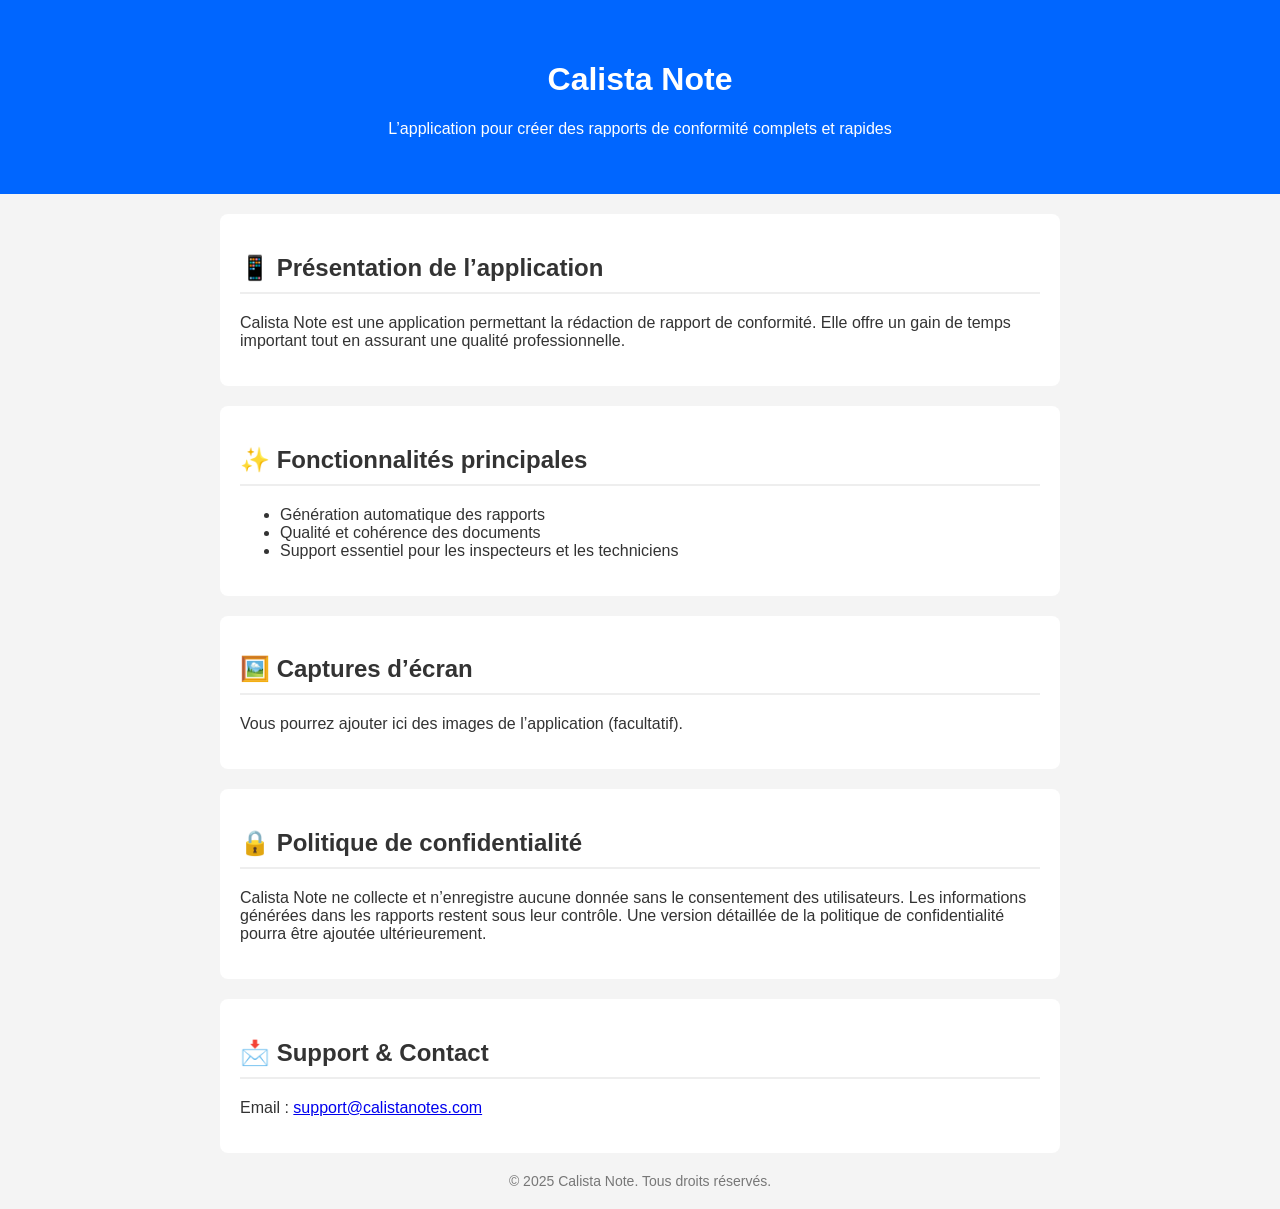
==== index.html @ 33434c9d "Create index.html" ====
<!DOCTYPE html>
<html lang="fr">
<head>
  <meta charset="UTF-8">
  <meta name="viewport" content="width=device-width, initial-scale=1.0">
  <title>Calista Note</title>
  <style>
    body {
      font-family: Arial, sans-serif;
      margin: 0;
      background: #f4f4f4;
      color: #333;
    }
    header {
      background: #0066ff;
      color: white;
      text-align: center;
      padding: 40px 20px;
    }
    section {
      max-width: 800px;
      margin: auto;
      padding: 20px;
      background: white;
      margin-top: 20px;
      border-radius: 8px;
    }
    h2 {
      border-bottom: 2px solid #eee;
      padding-bottom: 10px;
    }
    .footer {
      text-align: center;
      padding: 20px;
      font-size: 14px;
      color: #777;
    }
  </style>
</head>
<body>

  <header>
    <h1>Calista Note</h1>
    <p>L’application pour créer des rapports de conformité complets et rapides</p>
  </header>

  <section>
    <h2>📱 Présentation de l’application</h2>
    <p>
      Calista Note est une application permettant la rédaction de rapport de conformité.
      Elle offre un gain de temps important tout en assurant une qualité professionnelle.
    </p>
  </section>

  <section>
    <h2>✨ Fonctionnalités principales</h2>
    <ul>
      <li>Génération automatique des rapports</li>
      <li>Qualité et cohérence des documents</li>
      <li>Support essentiel pour les inspecteurs et les techniciens</li>
    </ul>
  </section>

  <section>
    <h2>🖼️ Captures d’écran</h2>
    <p>
      Vous pourrez ajouter ici des images de l’application (facultatif).
    </p>
  </section>

  <section>
    <h2>🔒 Politique de confidentialité</h2>
    <p>
      Calista Note ne collecte et n’enregistre aucune donnée sans le consentement des utilisateurs.
      Les informations générées dans les rapports restent sous leur contrôle.
      Une version détaillée de la politique de confidentialité pourra être ajoutée ultérieurement.
    </p>
  </section>

  <section>
    <h2>📩 Support & Contact</h2>
    <p>Email : <a href="mailto:support@calistanotes.com">support@calistanotes.com</a></p>
  </section>

  <div class="footer">
    © 2025 Calista Note. Tous droits réservés.
  </div>

</body>
</html>
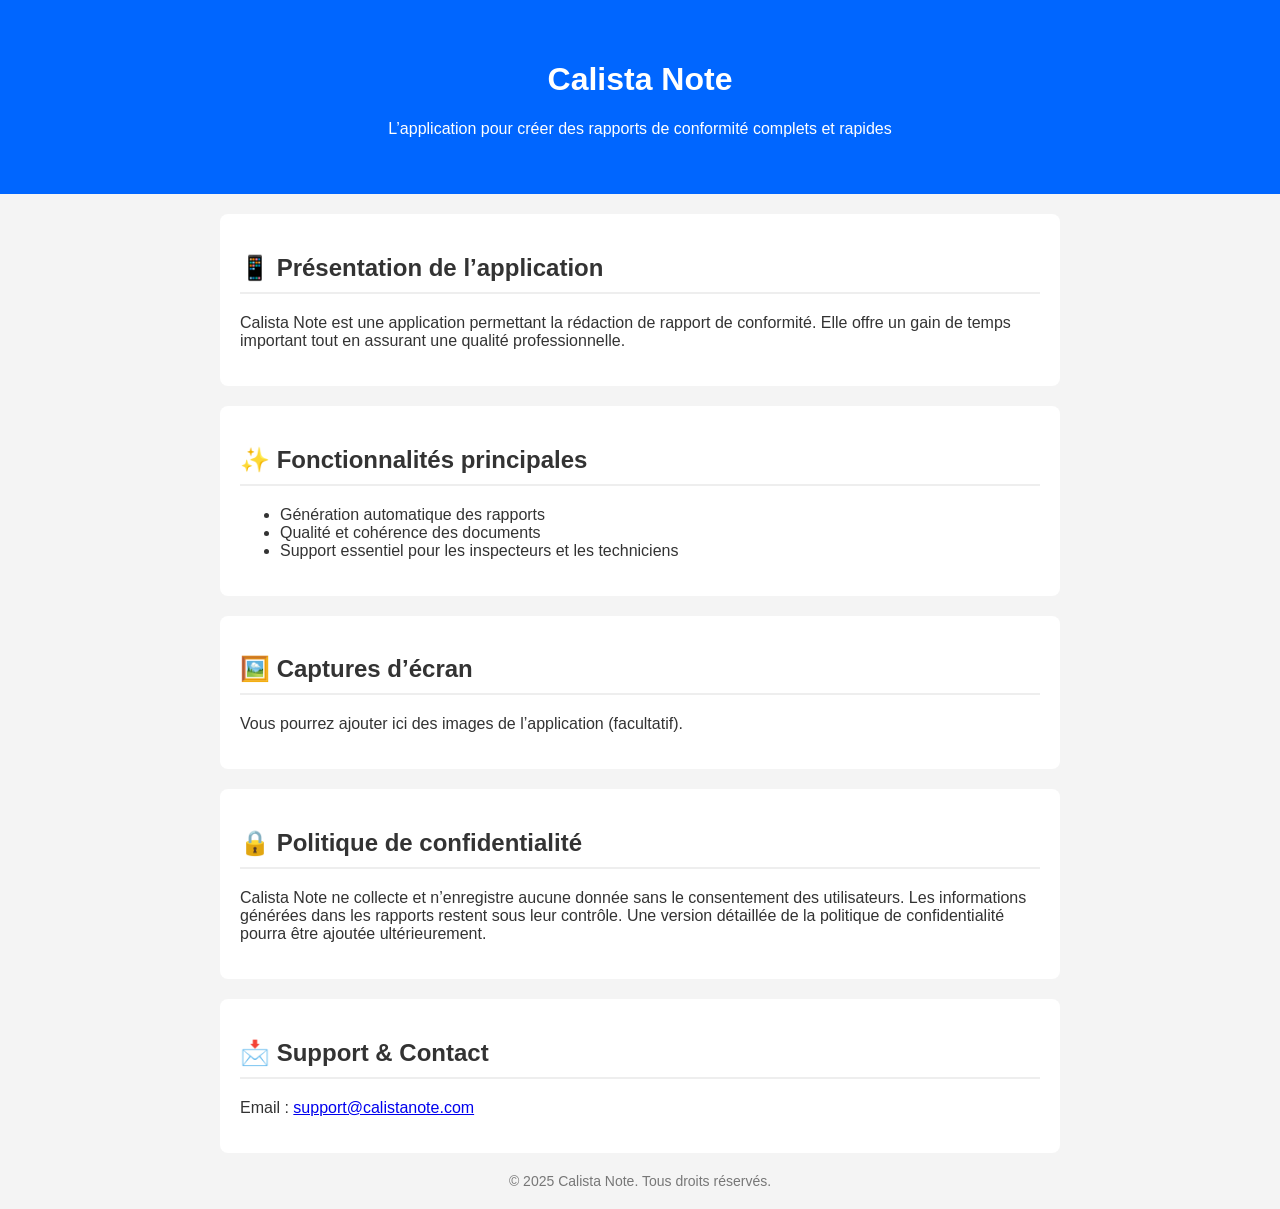
==== commit 5b332c4b: "Update index.html" ====
--- a/index.html
+++ b/index.html
@@ -79,7 +79,7 @@
 
   <section>
     <h2>📩 Support & Contact</h2>
-    <p>Email : <a href="mailto:support@calistanotes.com">support@calistanotes.com</a></p>
+    <p>Email : <a href="mailto:support@calistanote.com">support@calistanote.com</a></p>
   </section>
 
   <div class="footer">
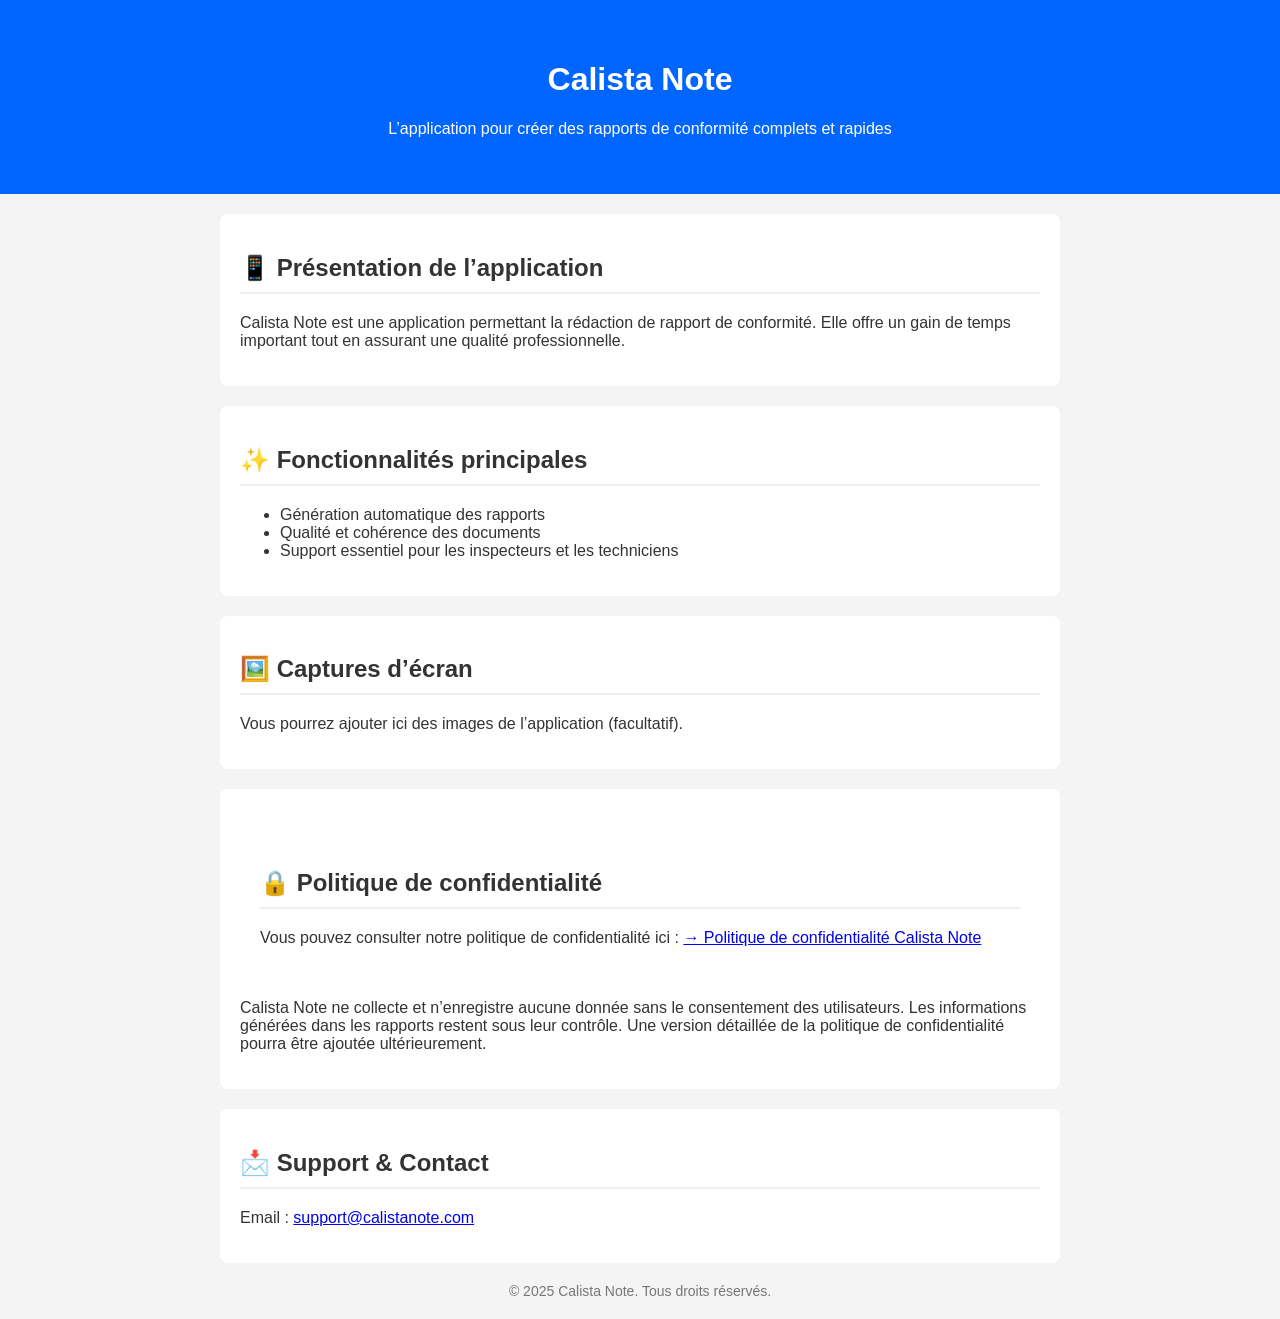
==== commit 27c6929c: "Update index.html" ====
--- a/index.html
+++ b/index.html
@@ -69,7 +69,13 @@
   </section>
 
   <section>
-    <h2>🔒 Politique de confidentialité</h2>
+    <section>
+  <h2>🔒 Politique de confidentialité</h2>
+  <p>
+    Vous pouvez consulter notre politique de confidentialité ici :
+    <a href="privacy.html">→ Politique de confidentialité Calista Note</a>
+  </p>
+</section>    
     <p>
       Calista Note ne collecte et n’enregistre aucune donnée sans le consentement des utilisateurs.
       Les informations générées dans les rapports restent sous leur contrôle.
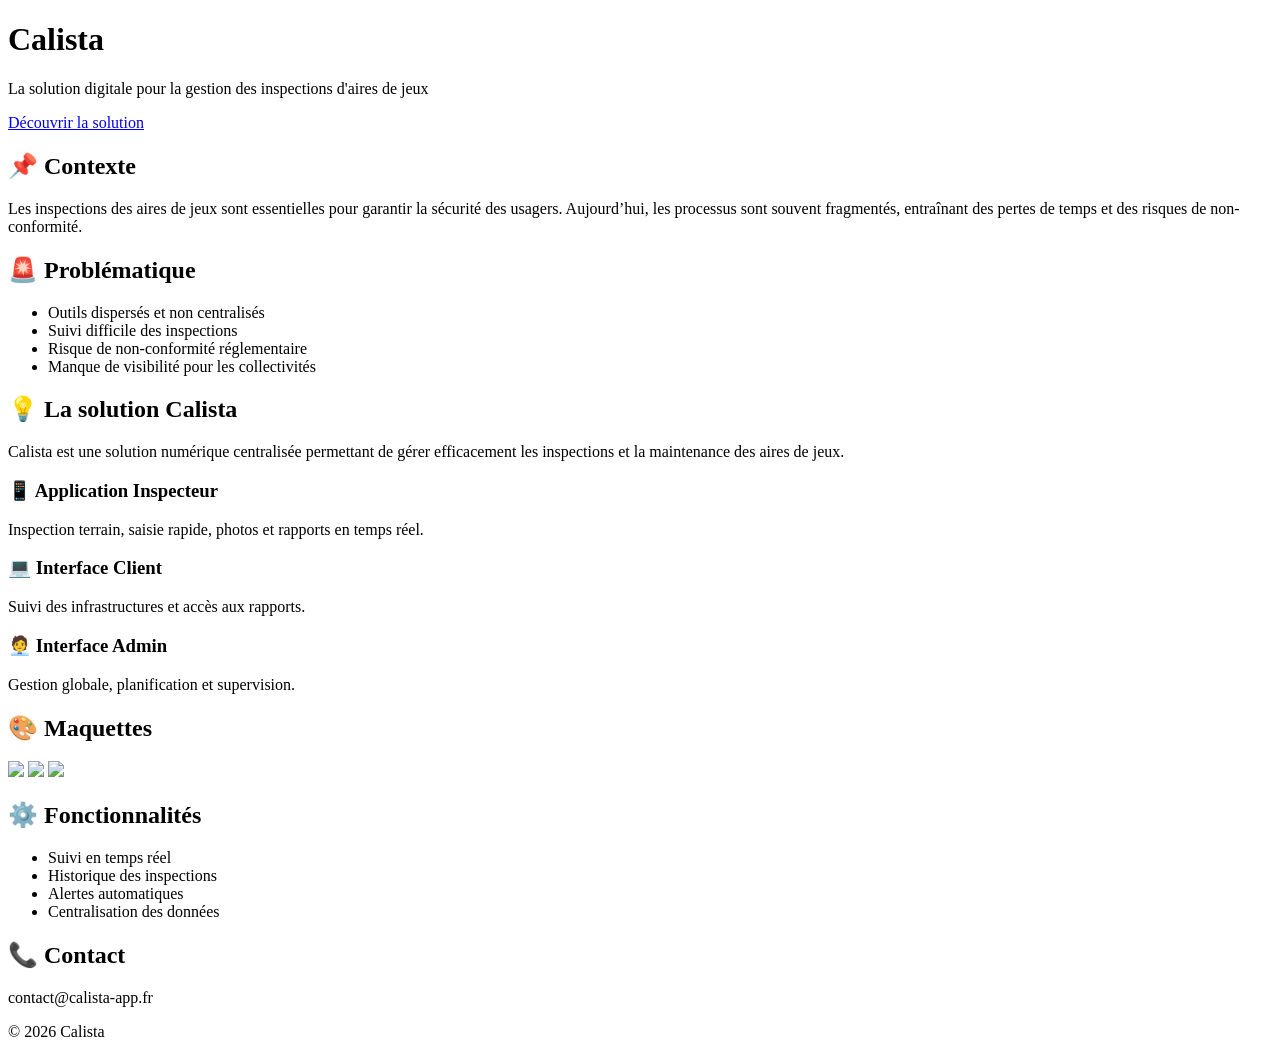
==== commit 9ebf026e: "Update index.htmlte" ====
--- a/index.html
+++ b/index.html
@@ -1,96 +1,93 @@
 <!DOCTYPE html>
 <html lang="fr">
 <head>
-  <meta charset="UTF-8">
-  <meta name="viewport" content="width=device-width, initial-scale=1.0">
-  <title>Calista Note</title>
-  <style>
-    body {
-      font-family: Arial, sans-serif;
-      margin: 0;
-      background: #f4f4f4;
-      color: #333;
-    }
-    header {
-      background: #0066ff;
-      color: white;
-      text-align: center;
-      padding: 40px 20px;
-    }
-    section {
-      max-width: 800px;
-      margin: auto;
-      padding: 20px;
-      background: white;
-      margin-top: 20px;
-      border-radius: 8px;
-    }
-    h2 {
-      border-bottom: 2px solid #eee;
-      padding-bottom: 10px;
-    }
-    .footer {
-      text-align: center;
-      padding: 20px;
-      font-size: 14px;
-      color: #777;
-    }
-  </style>
+<meta charset="UTF-8">
+<meta name="viewport" content="width=device-width, initial-scale=1.0">
+<title>Calista - Gestion des inspections</title>
+<link rel="stylesheet" href="style.css">
 </head>
+
 <body>
 
-  <header>
-    <h1>Calista Note</h1>
-    <p>L’application pour créer des rapports de conformité complets et rapides</p>
-  </header>
+<header class="hero">
+    <div class="hero-content">
+        <h1>Calista</h1>
+        <p>La solution digitale pour la gestion des inspections d'aires de jeux</p>
+        <a href="#solution" class="btn">Découvrir la solution</a>
+    </div>
+</header>
 
-  <section>
-    <h2>📱 Présentation de l’application</h2>
+<section class="section">
+    <h2>📌 Contexte</h2>
     <p>
-      Calista Note est une application permettant la rédaction de rapport de conformité.
-      Elle offre un gain de temps important tout en assurant une qualité professionnelle.
+        Les inspections des aires de jeux sont essentielles pour garantir la sécurité des usagers.
+        Aujourd’hui, les processus sont souvent fragmentés, entraînant des pertes de temps
+        et des risques de non-conformité.
     </p>
-  </section>
+</section>
 
-  <section>
-    <h2>✨ Fonctionnalités principales</h2>
+<section class="section dark">
+    <h2>🚨 Problématique</h2>
     <ul>
-      <li>Génération automatique des rapports</li>
-      <li>Qualité et cohérence des documents</li>
-      <li>Support essentiel pour les inspecteurs et les techniciens</li>
+        <li>Outils dispersés et non centralisés</li>
+        <li>Suivi difficile des inspections</li>
+        <li>Risque de non-conformité réglementaire</li>
+        <li>Manque de visibilité pour les collectivités</li>
     </ul>
-  </section>
+</section>
 
-  <section>
-    <h2>🖼️ Captures d’écran</h2>
+<section id="solution" class="section">
+    <h2>💡 La solution Calista</h2>
     <p>
-      Vous pourrez ajouter ici des images de l’application (facultatif).
+        Calista est une solution numérique centralisée permettant de gérer efficacement
+        les inspections et la maintenance des aires de jeux.
     </p>
-  </section>
+</section>
 
-  <section>
-    <section>
-  <h2>🔒 Politique de confidentialité</h2>
-  <p>
-    Vous pouvez consulter notre politique de confidentialité ici :
-    <a href="privacy.html">→ Politique de confidentialité Calista Note</a>
-  </p>
-</section>    
-    <p>
-      Calista Note ne collecte et n’enregistre aucune donnée sans le consentement des utilisateurs.
-      Les informations générées dans les rapports restent sous leur contrôle.
-      Une version détaillée de la politique de confidentialité pourra être ajoutée ultérieurement.
-    </p>
-  </section>
+<section class="section cards">
+    <div class="card">
+        <h3>📱 Application Inspecteur</h3>
+        <p>Inspection terrain, saisie rapide, photos et rapports en temps réel.</p>
+    </div>
 
-  <section>
-    <h2>📩 Support & Contact</h2>
-    <p>Email : <a href="mailto:support@calistanote.com">support@calistanote.com</a></p>
-  </section>
+    <div class="card">
+        <h3>💻 Interface Client</h3>
+        <p>Suivi des infrastructures et accès aux rapports.</p>
+    </div>
 
-  <div class="footer">
-    © 2025 Calista Note. Tous droits réservés.
-  </div>
+    <div class="card">
+        <h3>🧑‍💼 Interface Admin</h3>
+        <p>Gestion globale, planification et supervision.</p>
+    </div>
+</section>
+
+<section class="section">
+    <h2>🎨 Maquettes</h2>
+    <div class="gallery">
+        <img src="images/maquette1.png">
+        <img src="images/maquette2.png">
+        <img src="images/maquette3.png">
+    </div>
+</section>
+
+<section class="section dark">
+    <h2>⚙️ Fonctionnalités</h2>
+    <ul>
+        <li>Suivi en temps réel</li>
+        <li>Historique des inspections</li>
+        <li>Alertes automatiques</li>
+        <li>Centralisation des données</li>
+    </ul>
+</section>
+
+<section class="section contact">
+    <h2>📞 Contact</h2>
+    <p>contact@calista-app.fr</p>
+</section>
+
+<footer>
+    <p>© 2026 Calista</p>
+</footer>
 
 </body>
 </html>
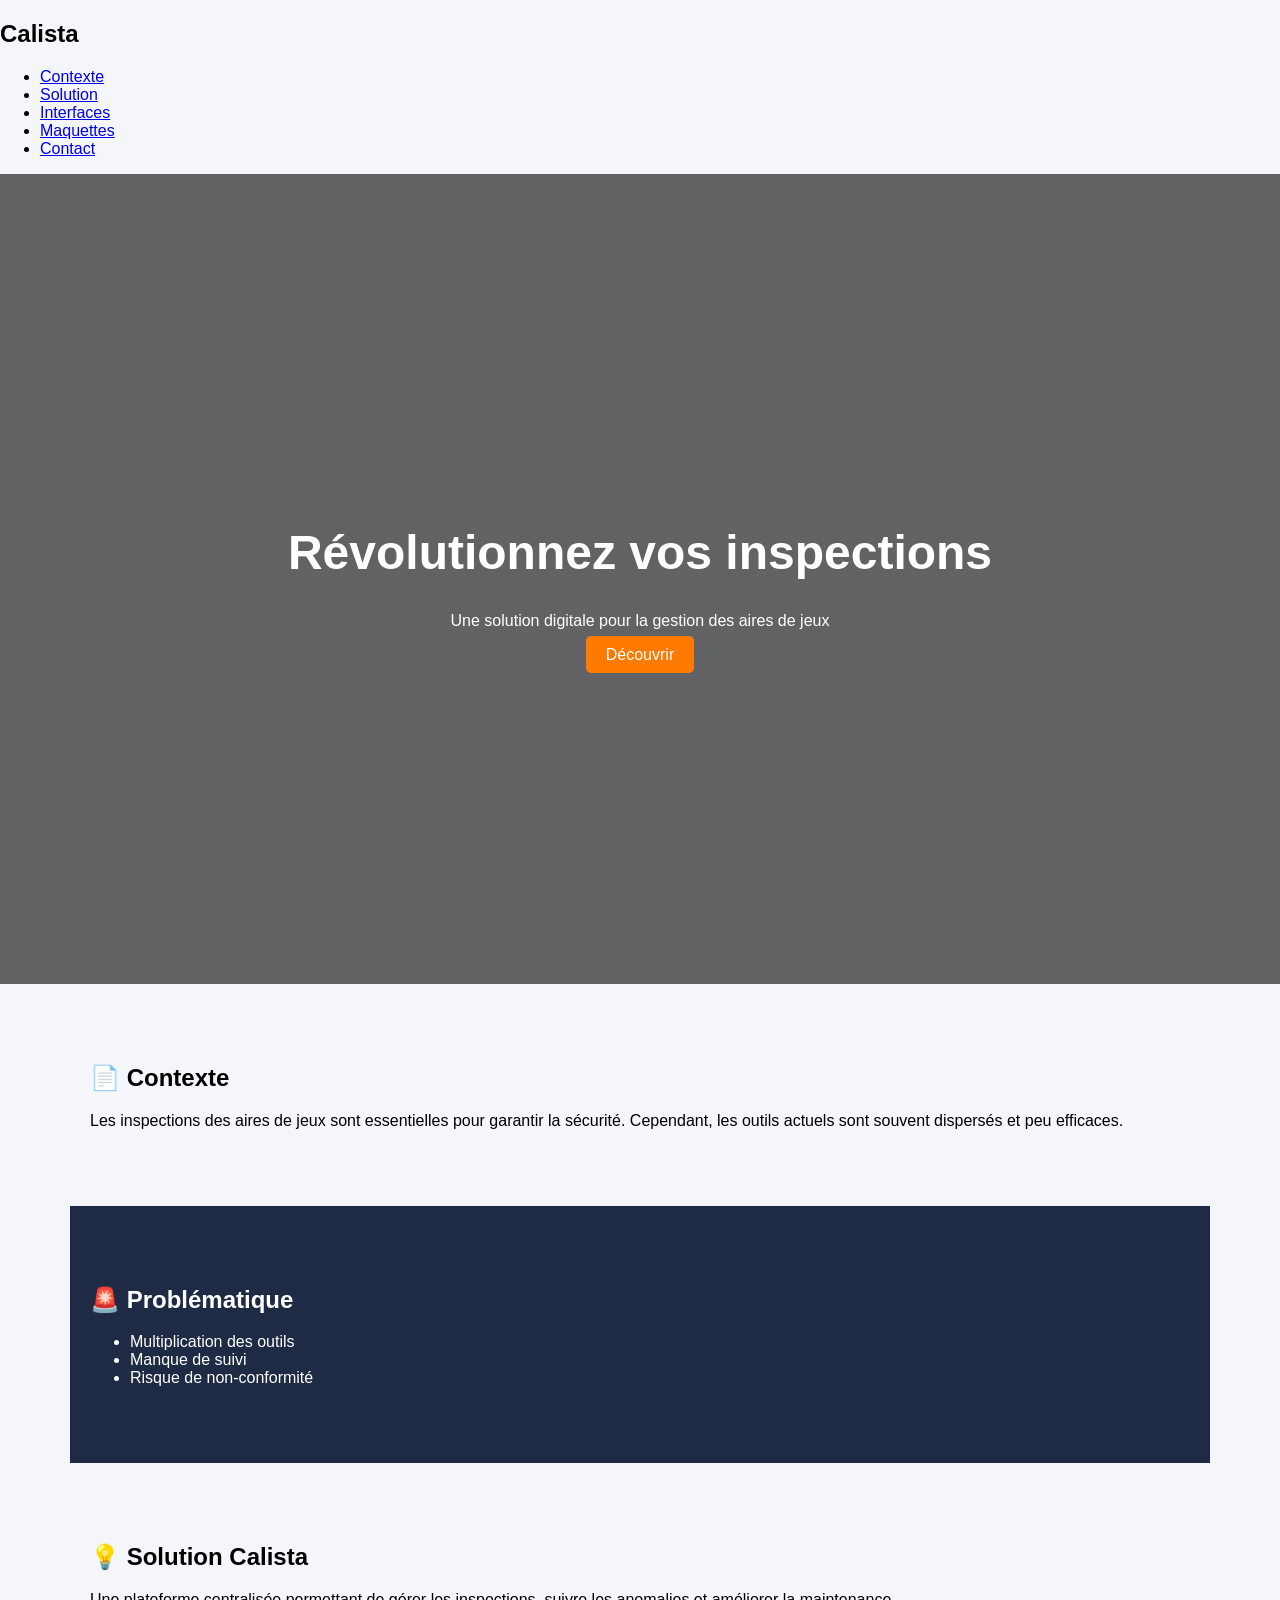
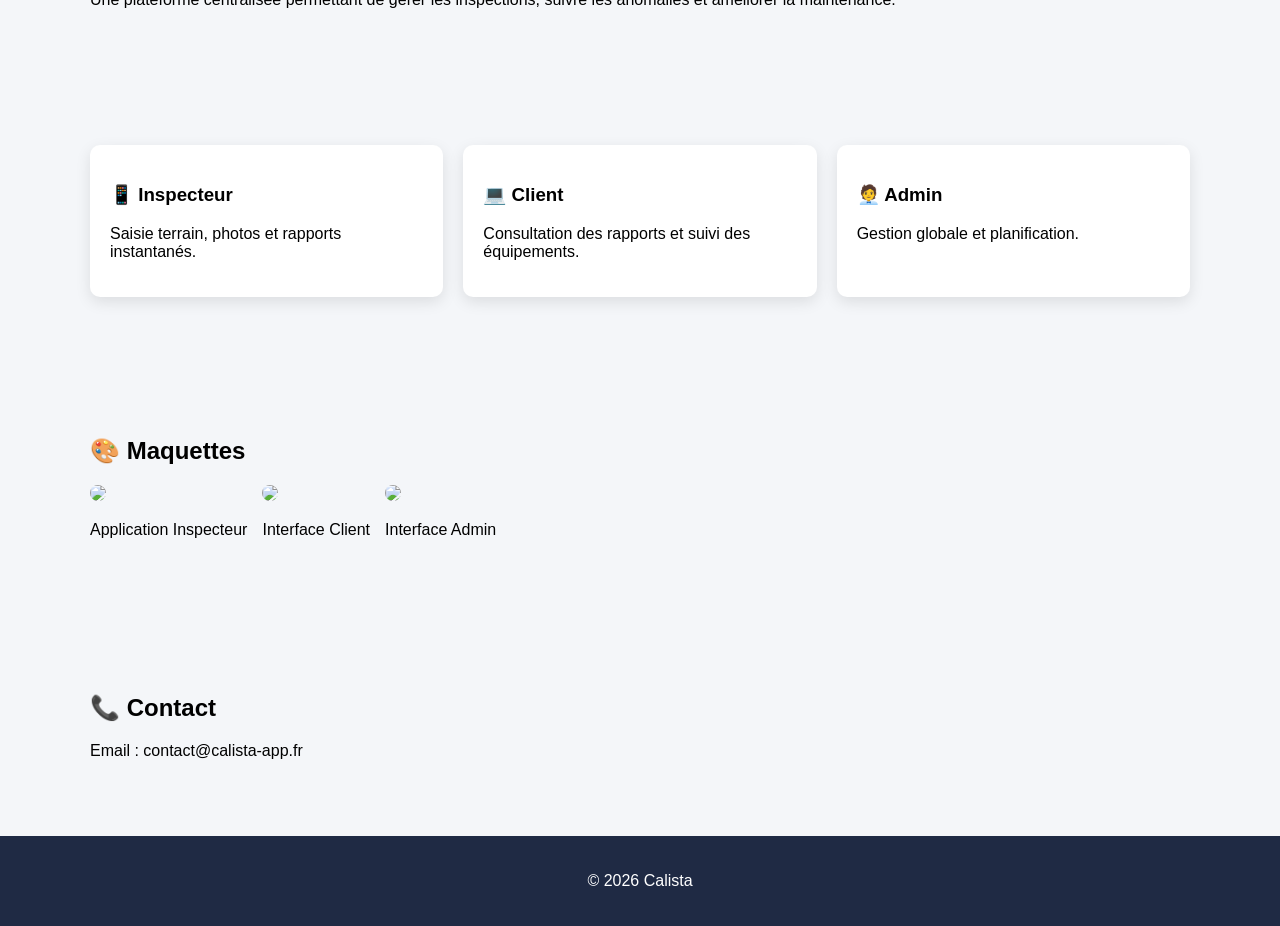
==== commit 46245f1d: "Update index.html" ====
--- a/index.html
+++ b/index.html
@@ -3,91 +3,111 @@
 <head>
 <meta charset="UTF-8">
 <meta name="viewport" content="width=device-width, initial-scale=1.0">
-<title>Calista - Gestion des inspections</title>
+<title>Calista - Solution d'inspection</title>
 <link rel="stylesheet" href="style.css">
 </head>
 
 <body>
 
+<!-- NAVBAR -->
+<nav>
+    <h2>Calista</h2>
+    <ul>
+        <li><a href="#contexte">Contexte</a></li>
+        <li><a href="#solution">Solution</a></li>
+        <li><a href="#interfaces">Interfaces</a></li>
+        <li><a href="#maquettes">Maquettes</a></li>
+        <li><a href="#contact">Contact</a></li>
+    </ul>
+</nav>
+
+<!-- HERO -->
 <header class="hero">
-    <div class="hero-content">
-        <h1>Calista</h1>
-        <p>La solution digitale pour la gestion des inspections d'aires de jeux</p>
-        <a href="#solution" class="btn">Découvrir la solution</a>
+    <div>
+        <h1>Révolutionnez vos inspections</h1>
+        <p>Une solution digitale pour la gestion des aires de jeux</p>
+        <a href="#solution" class="btn">Découvrir</a>
     </div>
 </header>
 
-<section class="section">
-    <h2>📌 Contexte</h2>
+<!-- CONTEXTE -->
+<section id="contexte" class="section">
+    <h2>📄 Contexte</h2>
     <p>
-        Les inspections des aires de jeux sont essentielles pour garantir la sécurité des usagers.
-        Aujourd’hui, les processus sont souvent fragmentés, entraînant des pertes de temps
-        et des risques de non-conformité.
+        Les inspections des aires de jeux sont essentielles pour garantir la sécurité.
+        Cependant, les outils actuels sont souvent dispersés et peu efficaces.
     </p>
 </section>
 
+<!-- PROBLEME -->
 <section class="section dark">
     <h2>🚨 Problématique</h2>
     <ul>
-        <li>Outils dispersés et non centralisés</li>
-        <li>Suivi difficile des inspections</li>
-        <li>Risque de non-conformité réglementaire</li>
-        <li>Manque de visibilité pour les collectivités</li>
+        <li>Multiplication des outils</li>
+        <li>Manque de suivi</li>
+        <li>Risque de non-conformité</li>
     </ul>
 </section>
 
+<!-- SOLUTION -->
 <section id="solution" class="section">
-    <h2>💡 La solution Calista</h2>
+    <h2>💡 Solution Calista</h2>
     <p>
-        Calista est une solution numérique centralisée permettant de gérer efficacement
-        les inspections et la maintenance des aires de jeux.
+        Une plateforme centralisée permettant de gérer les inspections,
+        suivre les anomalies et améliorer la maintenance.
     </p>
 </section>
 
-<section class="section cards">
+<!-- INTERFACES -->
+<section id="interfaces" class="section cards">
     <div class="card">
-        <h3>📱 Application Inspecteur</h3>
-        <p>Inspection terrain, saisie rapide, photos et rapports en temps réel.</p>
+        <h3>📱 Inspecteur</h3>
+        <p>Saisie terrain, photos et rapports instantanés.</p>
     </div>
 
     <div class="card">
-        <h3>💻 Interface Client</h3>
-        <p>Suivi des infrastructures et accès aux rapports.</p>
+        <h3>💻 Client</h3>
+        <p>Consultation des rapports et suivi des équipements.</p>
     </div>
 
     <div class="card">
-        <h3>🧑‍💼 Interface Admin</h3>
-        <p>Gestion globale, planification et supervision.</p>
+        <h3>🧑‍💼 Admin</h3>
+        <p>Gestion globale et planification.</p>
     </div>
 </section>
 
-<section class="section">
+<!-- MAQUETTES -->
+<section id="maquettes" class="section">
     <h2>🎨 Maquettes</h2>
+
     <div class="gallery">
-        <img src="images/maquette1.png">
-        <img src="images/maquette2.png">
-        <img src="images/maquette3.png">
+        <div>
+            <img src="images/maquette1.png">
+            <p>Application Inspecteur</p>
+        </div>
+
+        <div>
+            <img src="images/maquette2.png">
+            <p>Interface Client</p>
+        </div>
+
+        <div>
+            <img src="images/maquette3.png">
+            <p>Interface Admin</p>
+        </div>
     </div>
 </section>
 
-<section class="section dark">
-    <h2>⚙️ Fonctionnalités</h2>
-    <ul>
-        <li>Suivi en temps réel</li>
-        <li>Historique des inspections</li>
-        <li>Alertes automatiques</li>
-        <li>Centralisation des données</li>
-    </ul>
-</section>
-
-<section class="section contact">
+<!-- CONTACT -->
+<section id="contact" class="section contact">
     <h2>📞 Contact</h2>
-    <p>contact@calista-app.fr</p>
+    <p>Email : contact@calista-app.fr</p>
 </section>
 
 <footer>
     <p>© 2026 Calista</p>
 </footer>
 
+<script src="script.js"></script>
 </body>
 </html>
--- a/style.css
+++ b/style.css
@@ -0,0 +1,72 @@
+body {
+    margin: 0;
+    font-family: 'Segoe UI', sans-serif;
+    background: #f4f6f9;
+}
+
+.hero {
+    height: 90vh;
+    background: linear-gradient(rgba(0,0,0,0.6), rgba(0,0,0,0.6)),
+                url("images/header.jpg") center/cover;
+    color: white;
+    display: flex;
+    align-items: center;
+    justify-content: center;
+    text-align: center;
+}
+
+.hero h1 {
+    font-size: 3rem;
+}
+
+.btn {
+    background: #ff7a00;
+    color: white;
+    padding: 10px 20px;
+    text-decoration: none;
+    border-radius: 5px;
+}
+
+.section {
+    padding: 60px 20px;
+    max-width: 1100px;
+    margin: auto;
+}
+
+.dark {
+    background: #1f2a44;
+    color: white;
+}
+
+.cards {
+    display: flex;
+    gap: 20px;
+    flex-wrap: wrap;
+}
+
+.card {
+    background: white;
+    padding: 20px;
+    border-radius: 10px;
+    flex: 1;
+    min-width: 250px;
+    box-shadow: 0 5px 15px rgba(0,0,0,0.1);
+}
+
+.gallery {
+    display: flex;
+    gap: 15px;
+    flex-wrap: wrap;
+}
+
+.gallery img {
+    width: 30%;
+    border-radius: 10px;
+}
+
+footer {
+    text-align: center;
+    padding: 20px;
+    background: #1f2a44;
+    color: white;
+}
